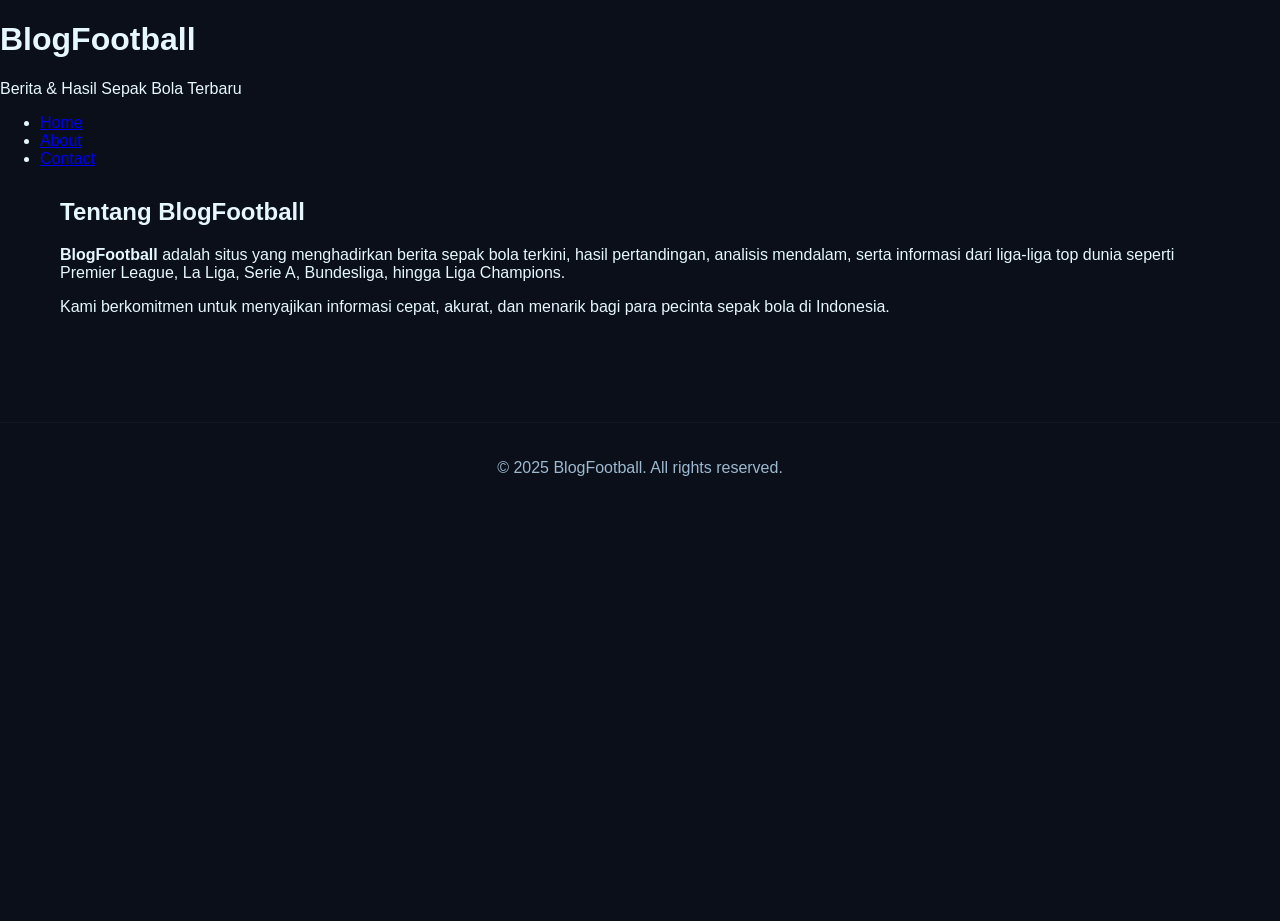
==== about.html @ 2ab08d0b "Add files via upload" ====
<!DOCTYPE html>
<html lang="id">
<head>
  <meta charset="UTF-8">
  <meta name="viewport" content="width=device-width, initial-scale=1.0">
  <title>Tentang Kami — BlogFootball</title>
  <link rel="stylesheet" href="style.css">
  <link rel="icon" type="image/png" href="images/favicon.png">
</head>
<body>
  <header>
    <div class="logo">
      <h1>BlogFootball</h1>
      <p>Berita & Hasil Sepak Bola Terbaru</p>
    </div>
    <nav>
      <ul>
        <li><a href="index.html">Home</a></li>
        <li><a href="about.html" class="active">About</a></li>
        <li><a href="contact.html">Contact</a></li>
      </ul>
    </nav>
  </header>

  <main class="content-page">
    <h2>Tentang BlogFootball</h2>
    <p><strong>BlogFootball</strong> adalah situs yang menghadirkan berita sepak bola terkini, hasil pertandingan,
    analisis mendalam, serta informasi dari liga-liga top dunia seperti Premier League, La Liga, Serie A, Bundesliga, hingga Liga Champions.</p>

    <p>Kami berkomitmen untuk menyajikan informasi cepat, akurat, dan menarik bagi para pecinta sepak bola di Indonesia.</p>
  </main>

  <footer>
    <p>© 2025 BlogFootball. All rights reserved.</p>
  </footer>
</body>
</html>
---- style.css ----
/* =======================
   STYLE - BlogFootball
   Glass header + slow ticker + responsive
   ======================= */

:root{
  --bg:#0a0f1a;
  --panel:#0d1b2a;
  --accent:#00b4ff;
  --muted:#9fc7db;
  --glass-alpha: 0.14;
}

*{box-sizing:border-box}
html,body{height:100%}
body{
  margin:0;
  font-family:'Poppins',sans-serif;
  background:var(--bg);
  color:#e6f7ff;
  -webkit-font-smoothing:antialiased;
  -moz-osx-font-smoothing:grayscale;
}

/* ===== HEADER ===== */
header#siteHeader{
  width:100%;
  position:sticky;
  top:0;
  z-index:1000;
  backdrop-filter: blur(6px);
  background: linear-gradient(90deg, rgba(0,31,63,0.55), rgba(0,79,158,0.25), rgba(0,123,255,0.12));
  box-shadow: 0 6px 20px rgba(2,10,20,0.45);
  transition: transform .28s ease, background .28s ease, box-shadow .28s ease;
}
header#siteHeader.smaller{
  padding:8px 0;
  background: linear-gradient(90deg, rgba(0,17,40,0.8), rgba(0,55,110,0.6));
  box-shadow: 0 8px 32px rgba(0,0,0,0.6);
  transform: translateY(0);
}

.header-inner{
  max-width:1200px;
  margin:0 auto;
  padding:14px 20px;
  display:flex;
  align-items:center;
  justify-content:space-between;
  gap:20px;
}

/* logo area */
.logo-area{display:flex;align-items:center;gap:12px}
.site-logo{
  width:44px;height:44px;border-radius:8px;object-fit:contain;
  transition: transform .28s ease, box-shadow .28s ease;
  filter: drop-shadow(0 2px 6px rgba(0,0,0,0.6));
}
.site-logo:hover{ transform:translateY(-3px) scale(1.06); box-shadow:0 6px 20px rgba(0,180,255,0.12); }

.site-title{ margin:0; font-size:1.15rem; font-weight:700; letter-spacing:0.2px; color:#e8f8ff; }
.site-title span{ color:var(--accent) }
.small-tagline{ font-size:0.85rem; color:rgba(220,240,255,0.78) }

/* nav */
.site-nav ul{ list-style:none; display:flex; gap:22px; margin:0; padding:6px 0 0 0; align-items:center; }
.site-nav a{
  text-decoration:none; color:rgba(230,245,255,0.92);
  font-weight:500; font-size:0.95rem; padding:8px 6px; border-radius:8px;
  transition: color .22s, text-shadow .22s;
}
.site-nav a:hover{ color:var(--accent); text-shadow:0 0 8px rgba(0,180,255,0.18); }
.site-nav a.active{ color:var(--accent); font-weight:700; }

/* ===== LIVE SCORE TICKER ===== */
.live-score-ticker{
  margin-top:0;
  border-top:1px solid rgba(255,255,255,0.03);
  border-bottom:1px solid rgba(255,255,255,0.04);
  background: linear-gradient(90deg, rgba(2,20,40,0.28), rgba(0,30,60,0.28));
  backdrop-filter: blur(4px);
}
.ticker-wrapper{
  max-width:1200px; margin:0 auto; padding:8px 20px; overflow:hidden;
}
.ticker-content{
  display:inline-flex; gap:36px; align-items:center; white-space:nowrap;
  animation: ticker-scroll 140s linear infinite;
  will-change:transform;
  padding-left:2%;
}
.ticker-content:hover{ animation-play-state:paused; }

.match{
  display:inline-flex; align-items:center; gap:10px;
  background: rgba(255,255,255,0.03);
  padding:6px 12px; border-radius:26px;
  transition:transform .18s ease, background .18s ease;
  cursor:pointer;
}
.match:hover{ transform:translateY(-3px); background: rgba(0,160,255,0.12); }

.match img{ width:26px; height:26px; border-radius:50%; object-fit:cover; background:#fff; padding:2px }
.match span{ color: #e6fbff; font-weight:600; font-size:0.95rem }
.match small{ color:#cfeafc; opacity:0.78; margin-left:6px; font-size:0.82rem }

.no-match{ color:#cfeafc; opacity:0.9; font-style:italic; padding-left:6px; }

/* ticker animation - long duration for very slow scroll */
@keyframes ticker-scroll {
  0% { transform: translateX(0); }
  100% { transform: translateX(-50%); }
}

/* ===== MAIN CONTENT ===== */
main{ max-width:1200px; margin:30px auto; padding:0 20px 60px; }
.main-article-content{ display:flex; gap:20px; align-items:center; background:var(--panel); padding:20px; border-radius:12px; box-shadow: 0 6px 18px rgba(0,0,0,0.45) }
.main-article-content img.main-image{ width:420px; border-radius:10px; object-fit:cover; }
.main-article-content .main-info h2{ color:var(--accent); margin:0 0 8px }
.main-article-content .meta{ color:var(--muted); margin-bottom:10px }

.articles-container{ margin-top:26px; display:grid; grid-template-columns:repeat(auto-fit,minmax(280px,1fr)); gap:20px; padding-bottom:20px; }
.article-card{ background:linear-gradient(180deg, rgba(255,255,255,0.02), rgba(255,255,255,0.01)); border-radius:10px; overflow:hidden; box-shadow:0 6px 18px rgba(0,0,0,0.5) }
.article-card img{ width:100%; height:180px; object-fit:cover; display:block }
.article-info{ padding:14px }
.article-info .meta{ color:var(--muted); font-size:0.86rem; margin-bottom:6px }
.article-info h3{ color: #7fe5ff; margin:6px 0 }
.article-info p{ color:#dff7ff; opacity:.95; line-height:1.45; font-size:0.95rem }
.read-more-btn{ margin-top:8px; display:inline-block; background:var(--accent); color:#062033; padding:7px 12px; border-radius:8px; text-decoration:none; font-weight:600 }

/* modal */
.match-details-modal{ display:none; position:fixed; inset:0; background:rgba(2,8,18,0.6); backdrop-filter: blur(4px); align-items:center; justify-content:center; z-index:2000 }
.match-details-modal .modal-content{ width:min(92%,520px); background:linear-gradient(180deg,#071226,#0b2636); padding:16px; border-radius:12px; color:#e9fbff; box-shadow:0 12px 36px rgba(0,0,0,0.6) }
.modal-header{ display:flex; justify-content:space-between; align-items:center; margin-bottom:12px }
.close-btn{ background:transparent; border:0; color:#cfeafc; font-size:18px; cursor:pointer }

/* footer */
footer{ text-align:center; padding:20px 0; color:#9db9cf; border-top:1px solid rgba(255,255,255,0.03); background:linear-gradient(180deg, rgba(0,0,0,0.02), transparent); }

/* responsive tweaks */
@media (max-width:900px){
  .main-article-content{ flex-direction:column }
  .main-article-content img.main-image{ width:100% }
  .ticker-content{ gap:18px; animation-duration:120s }
  .site-nav ul{ gap:14px }
}
@media (max-width:520px){
  .header-inner{ padding:10px 14px }
  .site-logo{ width:40px;height:40px }
  .ticker-content{ gap:14px; animation-duration:90s }
  .match img{ width:20px; height:20px }
  .site-title{ font-size:1.03rem }
}
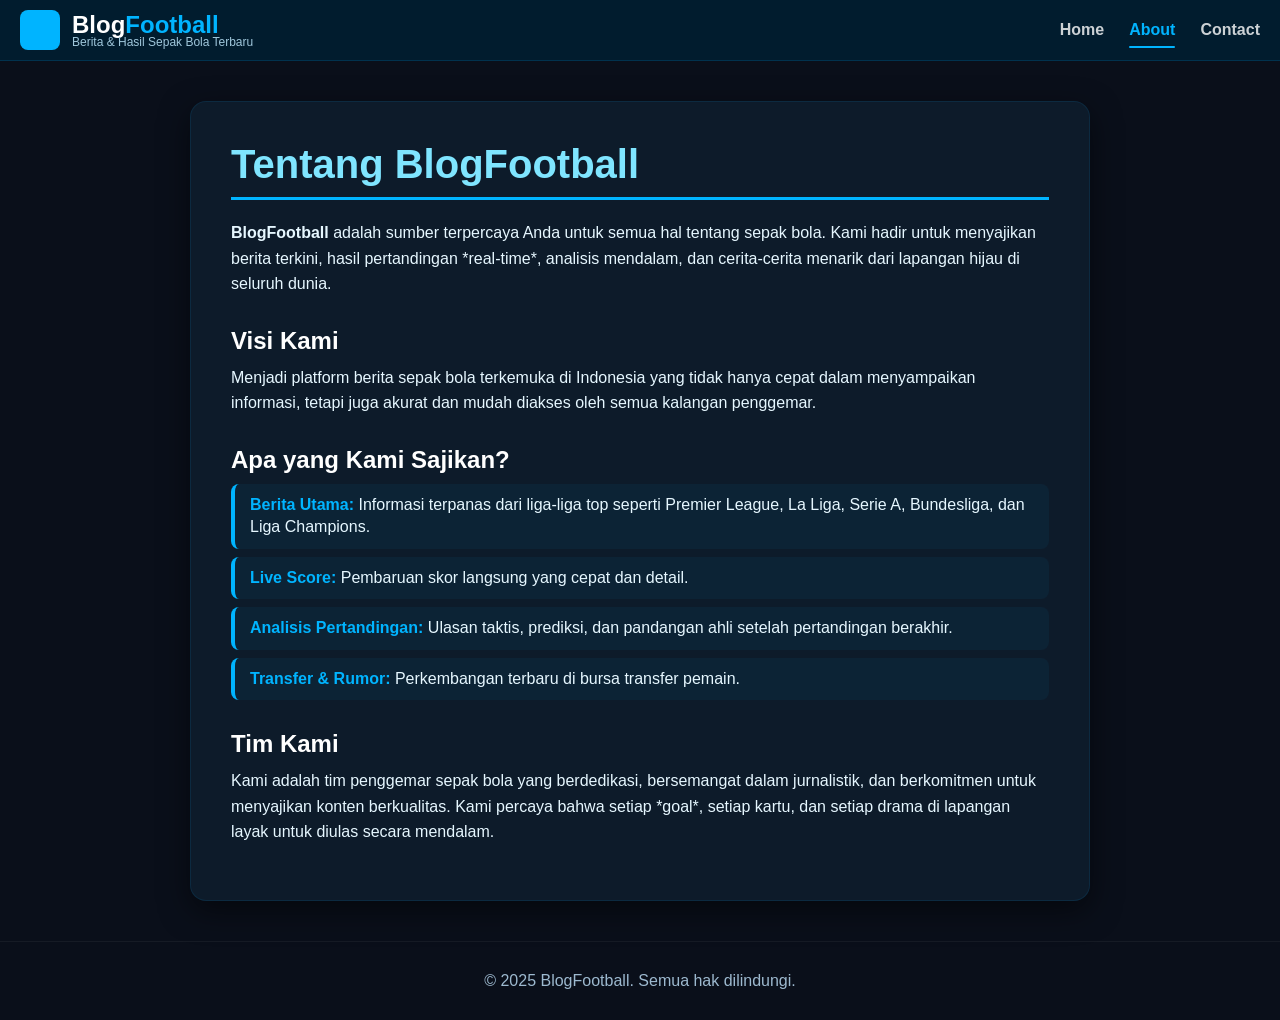
==== commit 403d7216: "about.html" ====
--- a/about.html
+++ b/about.html
@@ -3,35 +3,73 @@
 <head>
   <meta charset="UTF-8">
   <meta name="viewport" content="width=device-width, initial-scale=1.0">
-  <title>Tentang Kami — BlogFootball</title>
+  <title>Tentang Kami | BlogFootball</title>
   <link rel="stylesheet" href="style.css">
+  <!-- AOS CSS untuk Animasi -->
+  <link href="https://unpkg.com/aos@2.3.1/dist/aos.css" rel="stylesheet" />
   <link rel="icon" type="image/png" href="images/favicon.png">
 </head>
 <body>
-  <header>
-    <div class="logo">
-      <h1>BlogFootball</h1>
-      <p>Berita & Hasil Sepak Bola Terbaru</p>
+  <header id="siteHeader">
+    <div class="header-inner">
+      <div class="logo-area">
+          <!-- Gambar logo disarankan:  -->
+          <div class="site-logo"></div>
+          <div>
+              <h1 class="site-title">Blog<span>Football</span></h1>
+              <div class="small-tagline">Berita & Hasil Sepak Bola Terbaru</div>
+          </div>
+      </div>
+      <nav class="site-nav" aria-label="Main navigation">
+        <ul>
+          <li><a href="index.html">Home</a></li>
+          <li><a href="about.html" class="active">About</a></li>
+          <li><a href="contact.html">Contact</a></li>
+        </ul>
+      </nav>
     </div>
-    <nav>
-      <ul>
-        <li><a href="index.html">Home</a></li>
-        <li><a href="about.html" class="active">About</a></li>
-        <li><a href="contact.html">Contact</a></li>
-      </ul>
-    </nav>
+    <!-- Ticker Live Score tidak perlu di halaman statis, cukup di index.html -->
   </header>
 
-  <main class="content-page">
+  <main class="content-page" data-aos="fade-up">
     <h2>Tentang BlogFootball</h2>
-    <p><strong>BlogFootball</strong> adalah situs yang menghadirkan berita sepak bola terkini, hasil pertandingan,
-    analisis mendalam, serta informasi dari liga-liga top dunia seperti Premier League, La Liga, Serie A, Bundesliga, hingga Liga Champions.</p>
 
-    <p>Kami berkomitmen untuk menyajikan informasi cepat, akurat, dan menarik bagi para pecinta sepak bola di Indonesia.</p>
+    <div class="about-content">
+        <p><strong>BlogFootball</strong> adalah sumber terpercaya Anda untuk semua hal tentang sepak bola. Kami hadir untuk menyajikan berita terkini, hasil pertandingan *real-time*, analisis mendalam, dan cerita-cerita menarik dari lapangan hijau di seluruh dunia.</p>
+
+        <h3>Visi Kami</h3>
+        <p>Menjadi platform berita sepak bola terkemuka di Indonesia yang tidak hanya cepat dalam menyampaikan informasi, tetapi juga akurat dan mudah diakses oleh semua kalangan penggemar.</p>
+
+        <h3>Apa yang Kami Sajikan?</h3>
+        <ul>
+            <li><strong>Berita Utama:</strong> Informasi terpanas dari liga-liga top seperti Premier League, La Liga, Serie A, Bundesliga, dan Liga Champions.</li>
+            <li><strong>Live Score:</strong> Pembaruan skor langsung yang cepat dan detail.</li>
+            <li><strong>Analisis Pertandingan:</strong> Ulasan taktis, prediksi, dan pandangan ahli setelah pertandingan berakhir.</li>
+            <li><strong>Transfer & Rumor:</strong> Perkembangan terbaru di bursa transfer pemain.</li>
+        </ul>
+
+        <h3>Tim Kami</h3>
+        <p>Kami adalah tim penggemar sepak bola yang berdedikasi, bersemangat dalam jurnalistik, dan berkomitmen untuk menyajikan konten berkualitas. Kami percaya bahwa setiap *goal*, setiap kartu, dan setiap drama di lapangan layak untuk diulas secara mendalam.</p>
+    </div>
+
   </main>
 
-  <footer>
-    <p>© 2025 BlogFootball. All rights reserved.</p>
+  <footer data-aos="fade-up" data-aos-delay="50">
+    <p>&copy; 2025 BlogFootball. Semua hak dilindungi.</p>
   </footer>
+
+  <!-- AOS Script untuk efek animasi -->
+  <script src="https://unpkg.com/aos@2.3.1/dist/aos.js"></script>
+  <script>
+    if (typeof AOS !== 'undefined') {
+        AOS.init({
+            duration: 900,
+            easing: 'ease-out-cubic',
+            once: true,
+            mirror: false,
+            offset: 80,
+        });
+    }
+  </script>
 </body>
 </html>
--- a/style.css
+++ b/style.css
@@ -1,154 +1,681 @@
 /* =======================
-   STYLE - BlogFootball
-   Glass header + slow ticker + responsive
-   ======================= */
+    STYLE - BlogFootball (Final Sticky Solusi)
+    ======================= */
 
 :root{
-  --bg:#0a0f1a;
-  --panel:#0d1b2a;
-  --accent:#00b4ff;
-  --muted:#9fc7db;
+  --bg: #0a0f1a;
+  --panel: #0d1b2a;
+  --accent: #00b4ff;
+  --muted: #9fc7db;
   --glass-alpha: 0.14;
-}
-
-*{box-sizing:border-box}
-html,body{height:100%}
-body{
-  margin:0;
-  font-family:'Poppins',sans-serif;
-  background:var(--bg);
-  color:#e6f7ff;
-  -webkit-font-smoothing:antialiased;
-  -moz-osx-font-smoothing:grayscale;
-}
-
-/* ===== HEADER ===== */
-header#siteHeader{
-  width:100%;
-  position:sticky;
-  top:0;
-  z-index:1000;
-  backdrop-filter: blur(6px);
-  background: linear-gradient(90deg, rgba(0,31,63,0.55), rgba(0,79,158,0.25), rgba(0,123,255,0.12));
-  box-shadow: 0 6px 20px rgba(2,10,20,0.45);
-  transition: transform .28s ease, background .28s ease, box-shadow .28s ease;
-}
-header#siteHeader.smaller{
-  padding:8px 0;
-  background: linear-gradient(90deg, rgba(0,17,40,0.8), rgba(0,55,110,0.6));
-  box-shadow: 0 8px 32px rgba(0,0,0,0.6);
+  --card-title: #7fe5ff;
+  --shadow-color: rgba(0, 0, 0, 0.7);
+  /* TAMBAHAN BARU */
+  --sidebar-bg: #111a24; 
+  --ucl-color: #38bdf8; /* Biru muda untuk UCL */
+  --relegation-color: #f87171; /* Merah muda untuk zona degradasi */
+}
+
+/* Global Reset & Smooth Transition */
+*, *::before, *::after {
+  box-sizing: border-box;
+  transition: background-color 0.3s ease, color 0.3s ease, box-shadow 0.3s ease, transform 0.2s ease;
+}
+html, body { height: 100%; }
+body {
+  margin: 0;
+  font-family: 'Poppins', sans-serif;
+  background: var(--bg);
+  color: #e6f7ff;
+  -webkit-font-smoothing: antialiased;
+  -moz-osx-font-smoothing: grayscale;
+}
+
+h1, h2, h3, h4, p, ul { margin: 0; padding: 0; }
+a { color: var(--accent); text-decoration: none; }
+a:hover { color: #53d6ff; }
+
+
+/* ===== HEADER (STICKY UTAMA) ===== */
+header#siteHeader {
+  width: 100%;
+  position: sticky; /* HANYA HEADER YANG STICKY */
+  top: 0;          
+  z-index: 1000;
+  backdrop-filter: blur(8px);
+  background: rgba(0, 31, 51, 0.85); /* Background sedikit gelap */
+  border-bottom: 1px solid rgba(0, 180, 255, 0.15);
+}
+
+.header-inner {
+  max-width: 1300px;
+  margin: 0 auto;
+  padding: 10px 20px;
+  display: flex;
+  justify-content: space-between;
+  align-items: center;
+}
+
+/* Logo Area */
+.logo-area {
+  display: flex;
+  align-items: center;
+  gap: 12px;
+}
+.site-logo {
+  width: 40px;
+  height: 40px;
+  border-radius: 8px;
+  background-color: var(--accent);
+}
+.site-title {
+  font-size: 1.5rem;
+  font-weight: 700;
+  color: #fff;
+}
+.site-title span {
+  color: var(--accent);
+  font-weight: 900;
+}
+.small-tagline {
+  font-size: 0.75rem;
+  color: var(--muted);
+  margin-top: -4px;
+}
+
+/* Navigation */
+.site-nav ul {
+  list-style: none;
+  display: flex;
+  gap: 25px;
+}
+.site-nav a {
+  color: #fff;
+  font-weight: 600;
+  padding: 5px 0;
+  position: relative;
+  opacity: 0.8;
+  transition: opacity 0.2s;
+}
+.site-nav a:hover, .site-nav a.active {
+  opacity: 1;
+  color: var(--accent);
+}
+.site-nav a.active::after {
+  content: '';
+  position: absolute;
+  left: 0;
+  bottom: -5px;
+  width: 100%;
+  height: 2px;
+  background-color: var(--accent);
+  border-radius: 1px;
+}
+
+
+/* ===== LIVE SCORE TICKER ===== */
+.live-score-ticker {
+  background-color: rgba(2, 38, 64, 0.6); /* Slightly darker background */
+  border-top: 1px solid rgba(0, 180, 255, 0.05);
+  padding: 6px 0;
+  overflow: hidden;
+  white-space: nowrap;
+}
+.ticker-wrapper {
+  max-width: 1300px;
+  margin: 0 auto;
+}
+.ticker-content {
+  display: flex;
+  animation: scroll-left 60s linear infinite; /* Animasi default */
+  padding: 0 20px;
+}
+
+.score-item {
+  display: inline-flex;
+  align-items: center;
+  gap: 8px;
+  padding: 0 15px;
+  margin-right: 25px; /* Jarak antar item */
+  font-size: 0.95rem;
+  font-weight: 600;
+  color: #e9fbff;
+  border-radius: 5px;
+  cursor: pointer;
+  background: rgba(255, 255, 255, 0.05);
+  transition: background-color 0.2s, transform 0.1s;
+}
+.score-item:hover {
+  background: rgba(0, 180, 255, 0.1);
+  transform: translateY(-1px);
+}
+.score-item:active {
   transform: translateY(0);
 }
 
-.header-inner{
-  max-width:1200px;
-  margin:0 auto;
-  padding:14px 20px;
-  display:flex;
-  align-items:center;
-  justify-content:space-between;
-  gap:20px;
-}
-
-/* logo area */
-.logo-area{display:flex;align-items:center;gap:12px}
-.site-logo{
-  width:44px;height:44px;border-radius:8px;object-fit:contain;
-  transition: transform .28s ease, box-shadow .28s ease;
-  filter: drop-shadow(0 2px 6px rgba(0,0,0,0.6));
-}
-.site-logo:hover{ transform:translateY(-3px) scale(1.06); box-shadow:0 6px 20px rgba(0,180,255,0.12); }
-
-.site-title{ margin:0; font-size:1.15rem; font-weight:700; letter-spacing:0.2px; color:#e8f8ff; }
-.site-title span{ color:var(--accent) }
-.small-tagline{ font-size:0.85rem; color:rgba(220,240,255,0.78) }
-
-/* nav */
-.site-nav ul{ list-style:none; display:flex; gap:22px; margin:0; padding:6px 0 0 0; align-items:center; }
-.site-nav a{
-  text-decoration:none; color:rgba(230,245,255,0.92);
-  font-weight:500; font-size:0.95rem; padding:8px 6px; border-radius:8px;
-  transition: color .22s, text-shadow .22s;
-}
-.site-nav a:hover{ color:var(--accent); text-shadow:0 0 8px rgba(0,180,255,0.18); }
-.site-nav a.active{ color:var(--accent); font-weight:700; }
-
-/* ===== LIVE SCORE TICKER ===== */
-.live-score-ticker{
-  margin-top:0;
-  border-top:1px solid rgba(255,255,255,0.03);
-  border-bottom:1px solid rgba(255,255,255,0.04);
-  background: linear-gradient(90deg, rgba(2,20,40,0.28), rgba(0,30,60,0.28));
-  backdrop-filter: blur(4px);
-}
-.ticker-wrapper{
-  max-width:1200px; margin:0 auto; padding:8px 20px; overflow:hidden;
-}
-.ticker-content{
-  display:inline-flex; gap:36px; align-items:center; white-space:nowrap;
-  animation: ticker-scroll 140s linear infinite;
-  will-change:transform;
-  padding-left:2%;
-}
-.ticker-content:hover{ animation-play-state:paused; }
-
-.match{
-  display:inline-flex; align-items:center; gap:10px;
-  background: rgba(255,255,255,0.03);
-  padding:6px 12px; border-radius:26px;
-  transition:transform .18s ease, background .18s ease;
-  cursor:pointer;
-}
-.match:hover{ transform:translateY(-3px); background: rgba(0,160,255,0.12); }
-
-.match img{ width:26px; height:26px; border-radius:50%; object-fit:cover; background:#fff; padding:2px }
-.match span{ color: #e6fbff; font-weight:600; font-size:0.95rem }
-.match small{ color:#cfeafc; opacity:0.78; margin-left:6px; font-size:0.82rem }
-
-.no-match{ color:#cfeafc; opacity:0.9; font-style:italic; padding-left:6px; }
-
-/* ticker animation - long duration for very slow scroll */
-@keyframes ticker-scroll {
-  0% { transform: translateX(0); }
-  100% { transform: translateX(-50%); }
-}
-
-/* ===== MAIN CONTENT ===== */
-main{ max-width:1200px; margin:30px auto; padding:0 20px 60px; }
-.main-article-content{ display:flex; gap:20px; align-items:center; background:var(--panel); padding:20px; border-radius:12px; box-shadow: 0 6px 18px rgba(0,0,0,0.45) }
-.main-article-content img.main-image{ width:420px; border-radius:10px; object-fit:cover; }
-.main-article-content .main-info h2{ color:var(--accent); margin:0 0 8px }
-.main-article-content .meta{ color:var(--muted); margin-bottom:10px }
-
-.articles-container{ margin-top:26px; display:grid; grid-template-columns:repeat(auto-fit,minmax(280px,1fr)); gap:20px; padding-bottom:20px; }
-.article-card{ background:linear-gradient(180deg, rgba(255,255,255,0.02), rgba(255,255,255,0.01)); border-radius:10px; overflow:hidden; box-shadow:0 6px 18px rgba(0,0,0,0.5) }
-.article-card img{ width:100%; height:180px; object-fit:cover; display:block }
-.article-info{ padding:14px }
-.article-info .meta{ color:var(--muted); font-size:0.86rem; margin-bottom:6px }
-.article-info h3{ color: #7fe5ff; margin:6px 0 }
-.article-info p{ color:#dff7ff; opacity:.95; line-height:1.45; font-size:0.95rem }
-.read-more-btn{ margin-top:8px; display:inline-block; background:var(--accent); color:#062033; padding:7px 12px; border-radius:8px; text-decoration:none; font-weight:600 }
+.status {
+  font-size: 0.75rem;
+  padding: 2px 6px;
+  border-radius: 4px;
+  font-weight: 700;
+  min-width: 32px;
+  text-align: center;
+}
+.status.LIVE { background-color: #ef4444; color: white; }
+.status.HT { background-color: #f59e0b; color: white; }
+.score-home, .score-away {
+  color: var(--accent);
+  font-size: 1.1rem;
+}
+.no-match {
+  padding: 0 20px;
+  color: var(--muted);
+  font-style: italic;
+}
+
+@keyframes scroll-left {
+  0% { transform: translateX(0%); }
+  100% { transform: translateX(-100%); }
+}
+
+/* Hentikan animasi saat tidak ada pertandingan live */
+.no-match + .ticker-content {
+    animation-play-state: paused;
+}
+
+
+/* ===== MAIN LAYOUT GRID (Hanya untuk Index) ===== */
+.main-layout-grid {
+    max-width: 1300px;
+    margin: 20px auto 40px auto;
+    padding: 0 20px;
+    display: grid;
+    grid-template-columns: 2fr 1fr; /* 2 bagian konten, 1 bagian sidebar */
+    gap: 30px;
+}
+
+.content-wrapper {
+    min-width: 0; /* Penting untuk flex/grid children */
+}
+
+
+/* ===== ARTICLES SECTION ===== */
+.main-article-section {
+    margin-bottom: 40px;
+}
+
+.section-title {
+    font-size: 2rem;
+    font-weight: 700;
+    margin-bottom: 25px;
+    color: #fff;
+    border-left: 5px solid var(--accent);
+    padding-left: 15px;
+    line-height: 1;
+}
+
+.articles-container {
+    display: grid;
+    grid-template-columns: repeat(auto-fit, minmax(300px, 1fr));
+    gap: 25px;
+}
+
+/* Card Styles (Umum) */
+.standard-card, .main-headline-card {
+    background: var(--panel);
+    border-radius: 12px;
+    overflow: hidden;
+    box-shadow: 0 6px 18px rgba(0, 0, 0, 0.4);
+    transition: transform 0.3s ease, box-shadow 0.3s ease;
+    border: 1px solid rgba(0, 180, 255, 0.1);
+}
+.standard-card:hover, .main-headline-card:hover {
+    transform: translateY(-3px);
+    box-shadow: 0 10px 25px var(--shadow-color);
+}
+
+
+/* Standard Card */
+.standard-card .article-image {
+    width: 100%;
+    height: 180px;
+    object-fit: cover;
+}
+.standard-card .article-content-area {
+    padding: 15px;
+}
+.standard-card .article-title {
+    font-size: 1.15rem;
+    font-weight: 600;
+    margin: 10px 0 8px;
+    line-height: 1.3;
+    min-height: 4.6em; /* 3 baris */
+    overflow: hidden;
+}
+.standard-card .article-excerpt {
+    font-size: 0.9rem;
+    color: var(--muted);
+    margin-bottom: 12px;
+    min-height: 2.7em; /* 2 baris */
+    overflow: hidden;
+}
+
+
+/* Main Headline (Horizontal Card) */
+.main-headline-card {
+    display: flex;
+    flex-direction: row;
+    min-height: 300px;
+    text-align: left;
+}
+.main-headline-card .article-image-area {
+    width: 60%;
+    min-width: 60%;
+    max-height: 450px;
+}
+.main-headline-card .article-image {
+    width: 100%;
+    height: 100%;
+    object-fit: cover;
+}
+.main-headline-card .article-content-area {
+    width: 40%;
+    padding: 25px;
+    display: flex;
+    flex-direction: column;
+    justify-content: center;
+}
+.main-headline-card .article-title {
+    font-size: 2rem;
+    font-weight: 900;
+    margin: 10px 0 15px;
+    color: var(--card-title);
+    line-height: 1.2;
+}
+.main-headline-card .article-excerpt {
+    font-size: 1rem;
+    color: #e9fbff;
+    margin-bottom: 20px;
+    line-height: 1.5;
+}
+
+
+/* Tags */
+.article-tags {
+    display: flex;
+    gap: 8px;
+    flex-wrap: wrap;
+}
+.article-tag {
+    font-size: 0.75rem;
+    font-weight: 600;
+    color: var(--accent);
+    background: rgba(0, 180, 255, 0.1);
+    padding: 3px 8px;
+    border-radius: 4px;
+}
+
+.read-more-link {
+    display: inline-block;
+    margin-top: auto; /* Dorong ke bawah di card standar */
+    font-weight: 600;
+    color: var(--accent);
+}
+
+/* ===== SIDEBAR (JADWAL & KLASEMEN BARU) ===== */
+.sidebar {
+    display: flex;
+    flex-direction: column;
+    gap: 25px;
+}
+
+.sidebar-card {
+    background: var(--sidebar-bg);
+    padding: 20px;
+    border-radius: 12px;
+    box-shadow: 0 4px 15px rgba(0, 0, 0, 0.3);
+    border: 1px solid rgba(0, 180, 255, 0.08);
+}
+
+.sidebar-title {
+    font-size: 1.35rem;
+    font-weight: 700;
+    margin-bottom: 15px;
+    color: var(--card-title);
+    padding-bottom: 5px;
+    border-bottom: 2px solid rgba(0, 180, 255, 0.15);
+}
+
+/* Jadwal Pertandingan (Fixtures) */
+.fixtures-list {
+    list-style: none;
+    padding: 0;
+    margin: 0;
+}
+.fixture-item {
+    padding: 10px 0;
+    border-bottom: 1px solid rgba(255, 255, 255, 0.05);
+    display: flex;
+    flex-direction: column;
+}
+.fixture-item:last-child {
+    border-bottom: none;
+}
+.date-time {
+    font-size: 0.8rem;
+    color: var(--accent);
+    font-weight: 600;
+    margin-bottom: 4px;
+}
+.teams {
+    font-size: 1rem;
+    font-weight: 400;
+}
+.home-team, .away-team {
+    font-weight: 600;
+}
+.muted-text { color: var(--muted); font-style: italic; }
+.error-text { color: var(--relegation-color); font-weight: 500; }
+
+/* Klasemen Liga (Standings) */
+.standings-table-wrapper {
+    overflow-x: auto; /* Untuk mobile */
+}
+
+.standings-table {
+    width: 100%;
+    border-collapse: collapse;
+    font-size: 0.95rem;
+}
+.standings-table th, .standings-table td {
+    padding: 10px 8px;
+    text-align: left;
+    border-bottom: 1px solid rgba(255, 255, 255, 0.05);
+}
+.standings-table th {
+    font-size: 0.8rem;
+    font-weight: 700;
+    text-transform: uppercase;
+    color: var(--muted);
+    border-bottom: 2px solid rgba(255, 255, 255, 0.1);
+}
+.standings-table td:nth-child(1) { width: 10%; text-align: center; font-weight: 700; } /* Rank */
+.standings-table td:nth-child(2) { width: 55%; } /* Team Name */
+.standings-table td:nth-child(3) { width: 15%; text-align: center; color: var(--muted); } /* Matches Played */
+.standings-table td:nth-child(4) { width: 20%; text-align: center; } /* Points */
+
+.team-logo-small {
+    width: 20px;
+    height: 20px;
+    object-fit: contain;
+    margin-right: 8px;
+    vertical-align: middle;
+}
+
+/* Zona Warna Klasemen */
+.ucl-zone {
+    background-color: rgba(56, 189, 248, 0.1);
+    color: var(--ucl-color);
+    font-weight: 600;
+}
+.relegation-zone {
+    background-color: rgba(248, 113, 113, 0.1);
+    color: var(--relegation-color);
+}
+.ucl-zone td, .relegation-zone td {
+    border-bottom: 1px solid rgba(255, 255, 255, 0.1);
+}
+
+/* =======================================
+    GAYA BARU: Halaman Statis (About & Contact)
+    ======================================= */
+.content-page, .contact-container {
+    max-width: 900px; /* Ukuran konten halaman statis yang lebih ringkas */
+    margin: 40px auto;
+    padding: 0 20px;
+    background: var(--panel);
+    border-radius: 16px;
+    padding: 40px;
+    box-shadow: 0 10px 30px rgba(0, 0, 0, 0.5);
+    border: 1px solid rgba(0, 180, 255, 0.1);
+}
+.content-page h2, .contact-container h2 {
+    font-size: 2.5rem;
+    font-weight: 900;
+    color: var(--card-title);
+    margin-bottom: 20px;
+    padding-bottom: 10px;
+    border-bottom: 3px solid var(--accent);
+}
+.content-page h3 {
+    font-size: 1.5rem;
+    margin-top: 30px;
+    margin-bottom: 10px;
+    color: #fff;
+}
+.content-page p {
+    line-height: 1.6;
+    margin-bottom: 15px;
+    color: #e6f7ff;
+}
+.content-page ul {
+    list-style: none;
+    padding: 0;
+    margin-bottom: 20px;
+}
+.content-page ul li {
+    background: rgba(0, 180, 255, 0.05);
+    padding: 10px 15px;
+    border-radius: 8px;
+    margin-bottom: 8px;
+    border-left: 4px solid var(--accent);
+    line-height: 1.4;
+    font-weight: 500;
+}
+.content-page ul li strong {
+    color: var(--accent);
+    font-weight: 700;
+}
+
+/* Gaya Formulir Kontak */
+.contact-container {
+    padding: 40px;
+}
+.contact-form .form-group {
+    margin-bottom: 20px;
+}
+.contact-form label {
+    display: block;
+    font-weight: 600;
+    margin-bottom: 8px;
+    color: var(--card-title);
+}
+.contact-form input[type="text"],
+.contact-form input[type="email"],
+.contact-form textarea {
+    width: 100%;
+    padding: 12px;
+    border: 1px solid rgba(0, 180, 255, 0.2);
+    border-radius: 8px;
+    background-color: var(--sidebar-bg);
+    color: #fff;
+    font-size: 1rem;
+    resize: vertical;
+}
+.contact-form textarea {
+    min-height: 150px;
+}
+.contact-form input:focus,
+.contact-form textarea:focus {
+    border-color: var(--accent);
+    outline: none;
+    box-shadow: 0 0 0 2px rgba(0, 180, 255, 0.3);
+}
+.contact-form button[type="submit"] {
+    display: block;
+    width: 100%;
+    padding: 12px 20px;
+    background-color: var(--accent);
+    color: var(--bg);
+    border: none;
+    border-radius: 8px;
+    font-size: 1.1rem;
+    font-weight: 700;
+    cursor: pointer;
+    box-shadow: 0 4px 10px rgba(0, 180, 255, 0.4);
+    transition: background-color 0.2s ease, transform 0.1s;
+}
+.contact-form button[type="submit"]:hover {
+    background-color: #53d6ff;
+    transform: translateY(-2px);
+}
+.contact-form button[type="submit"]:active {
+    transform: translateY(0);
+}
+
+/* Status Pesan Formulir */
+.form-status-message {
+    margin-top: 20px;
+    padding: 15px;
+    border-radius: 8px;
+    font-weight: 600;
+    text-align: center;
+    opacity: 0; /* Sembunyikan secara default */
+    transition: opacity 0.3s ease;
+}
+.form-status-message:not(:empty) {
+    opacity: 1;
+}
+.form-status-message.success {
+    background-color: rgba(34, 197, 94, 0.2); /* Hijau muda */
+    color: #4ade80;
+    border: 1px solid #4ade80;
+}
+.form-status-message.error {
+    background-color: rgba(239, 68, 68, 0.2); /* Merah muda */
+    color: #f87171;
+    border: 1px solid #f87171;
+}
 
 /* modal */
-.match-details-modal{ display:none; position:fixed; inset:0; background:rgba(2,8,18,0.6); backdrop-filter: blur(4px); align-items:center; justify-content:center; z-index:2000 }
-.match-details-modal .modal-content{ width:min(92%,520px); background:linear-gradient(180deg,#071226,#0b2636); padding:16px; border-radius:12px; color:#e9fbff; box-shadow:0 12px 36px rgba(0,0,0,0.6) }
-.modal-header{ display:flex; justify-content:space-between; align-items:center; margin-bottom:12px }
-.close-btn{ background:transparent; border:0; color:#cfeafc; font-size:18px; cursor:pointer }
+.match-details-modal{ 
+  display:none; position:fixed; inset:0; 
+  background:rgba(2,8,18,0.85); 
+  backdrop-filter: blur(10px); 
+  align-items:center; justify-content:center; z-index:2000 
+}
+.match-details-modal .modal-content{ 
+  width:min(92%,520px); 
+  background:linear-gradient(180deg,#0a1e38,#0f2e4c); 
+  padding:20px; 
+  border-radius:16px; 
+  color:#e9fbff; 
+  box-shadow:0 18px 50px rgba(0,0,0,0.9);
+  border: 1px solid rgba(0, 180, 255, 0.3);
+}
+.modal-header{ display:flex; justify-content:space-between; align-items:center; margin-bottom:15px }
+.modal-header h3 { color: var(--card-title); font-size: 1.5rem; }
+.close-btn{ 
+    background:transparent; border:0; color:var(--muted); font-size:24px; cursor:pointer; 
+    transition: color .2s ease; padding: 5px; line-height: 1; 
+}
+.close-btn:hover { color: var(--accent); transform: rotate(90deg); }
+
+.stats-list h4 { margin: 15px 0 5px!important; color: #fff; font-size: 1.1rem; }
+.stats-list-group { list-style: none; padding: 0; margin: 0 0 10px 0; }
+.stats-list-group li { 
+    display: flex; justify-content: space-between; padding: 5px 0; 
+    border-bottom: 1px dotted rgba(255, 255, 255, 0.1); 
+    font-size: 0.95rem;
+}
+.stats-list-group li:last-child { border-bottom: none; }
+.stats-list-group .stat-type { color: var(--muted); }
+.stats-list-group .stat-value { font-weight: 600; color: #fff; }
+
 
 /* footer */
-footer{ text-align:center; padding:20px 0; color:#9db9cf; border-top:1px solid rgba(255,255,255,0.03); background:linear-gradient(180deg, rgba(0,0,0,0.02), transparent); }
-
-/* responsive tweaks */
-@media (max-width:900px){
-  .main-article-content{ flex-direction:column }
-  .main-article-content img.main-image{ width:100% }
-  .ticker-content{ gap:18px; animation-duration:120s }
-  .site-nav ul{ gap:14px }
-}
-@media (max-width:520px){
-  .header-inner{ padding:10px 14px }
-  .site-logo{ width:40px;height:40px }
-  .ticker-content{ gap:14px; animation-duration:90s }
-  .match img{ width:20px; height:20px }
-  .site-title{ font-size:1.03rem }
-}
+footer{ text-align:center; padding:30px 0; color:#9db9cf; border-top:1px solid rgba(255,255,255,0.05); margin-top: 40px;}
+
+
+/* ===== RESPONSIVE ===== */
+@media (max-width: 1024px) {
+    .main-layout-grid {
+        grid-template-columns: 1fr; /* Kolom tunggal di tablet/mobile */
+    }
+    .main-headline-card {
+        flex-direction: column;
+        min-height: auto;
+    }
+    .main-headline-card .article-image-area {
+        width: 100%;
+        min-height: 250px;
+    }
+    .main-headline-card .article-content-area {
+        width: 100%;
+        padding: 20px;
+    }
+    .main-headline-card .article-title {
+        font-size: 1.5rem;
+    }
+    .site-nav ul {
+        gap: 15px;
+    }
+    .content-page, .contact-container {
+        padding: 30px 20px;
+        margin: 20px auto;
+    }
+    .content-page h2, .contact-container h2 {
+        font-size: 2rem;
+    }
+}
+
+@media (max-width: 768px) {
+    .header-inner {
+        padding-left: 10px; 
+        padding-right: 10px;
+    }
+    .main-layout-grid {
+        padding-left: 10px;
+        padding-right: 10px;
+    }
+    .ticker-wrapper {
+        padding-left: 0; 
+        padding-right: 20px;
+    }
+    .horizontal-card {
+        width: 85%; /* Card horizontal menjadi lebih lebar di mobile */
+    }
+}
+
+@media (max-width: 600px) {
+    .header-inner {
+        flex-direction: column;
+        align-items: flex-start;
+    }
+    .site-nav ul {
+        gap: 10px;
+        justify-content: space-around;
+        width: 100%;
+        flex-wrap: wrap;
+    }
+    .site-nav {
+        width: 100%;
+    }
+    .site-title {
+        font-size: 1.3rem;
+    }
+    .main-headline-card {
+        padding: 10px;
+    }
+    .articles-container {
+        grid-template-columns: 1fr;
+    }
+    .content-page, .contact-container {
+        padding: 20px 15px;
+        margin: 15px auto;
+        border-radius: 10px;
+    }
+    .content-page h2, .contact-container h2 {
+        font-size: 1.8rem;
+    }
+}
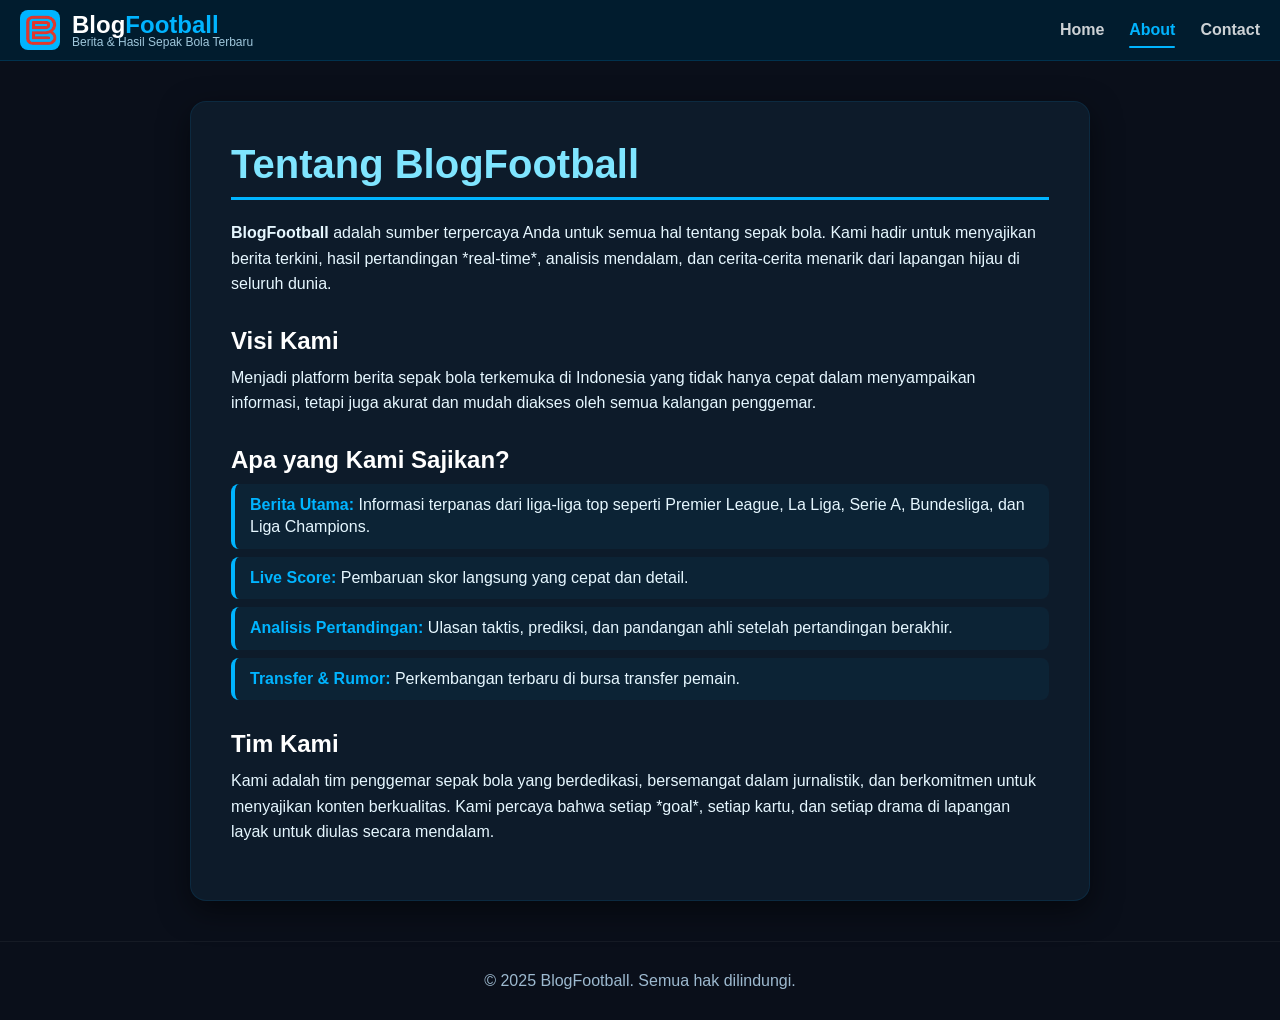
==== commit 3adb2550: "Update about.html" ====
--- a/about.html
+++ b/about.html
@@ -12,15 +12,15 @@
 <body>
   <header id="siteHeader">
     <div class="header-inner">
-      <div class="logo-area">
-          <!-- Gambar logo disarankan:  -->
-          <div class="site-logo"></div>
+      <div class="logo-area" data-aos="zoom-in" data-aos-easing="ease-out-cubic" data-aos-delay="50">
+          <!-- MEMASTIKAN GAMBAR LOGO DIPANGGIL DENGAN BENAR -->
+          <img src="images/logo.png" alt="Logo BlogFootball" class="site-logo" />
           <div>
               <h1 class="site-title">Blog<span>Football</span></h1>
               <div class="small-tagline">Berita & Hasil Sepak Bola Terbaru</div>
           </div>
       </div>
-      <nav class="site-nav" aria-label="Main navigation">
+      <nav class="site-nav" aria-label="Main navigation" data-aos="fade-left" data-aos-delay="200">
         <ul>
           <li><a href="index.html">Home</a></li>
           <li><a href="about.html" class="active">About</a></li>
@@ -28,7 +28,7 @@
         </ul>
       </nav>
     </div>
-    <!-- Ticker Live Score tidak perlu di halaman statis, cukup di index.html -->
+    <!-- Live Score Ticker Dihilangkan di Halaman Statis -->
   </header>
 
   <main class="content-page" data-aos="fade-up">
